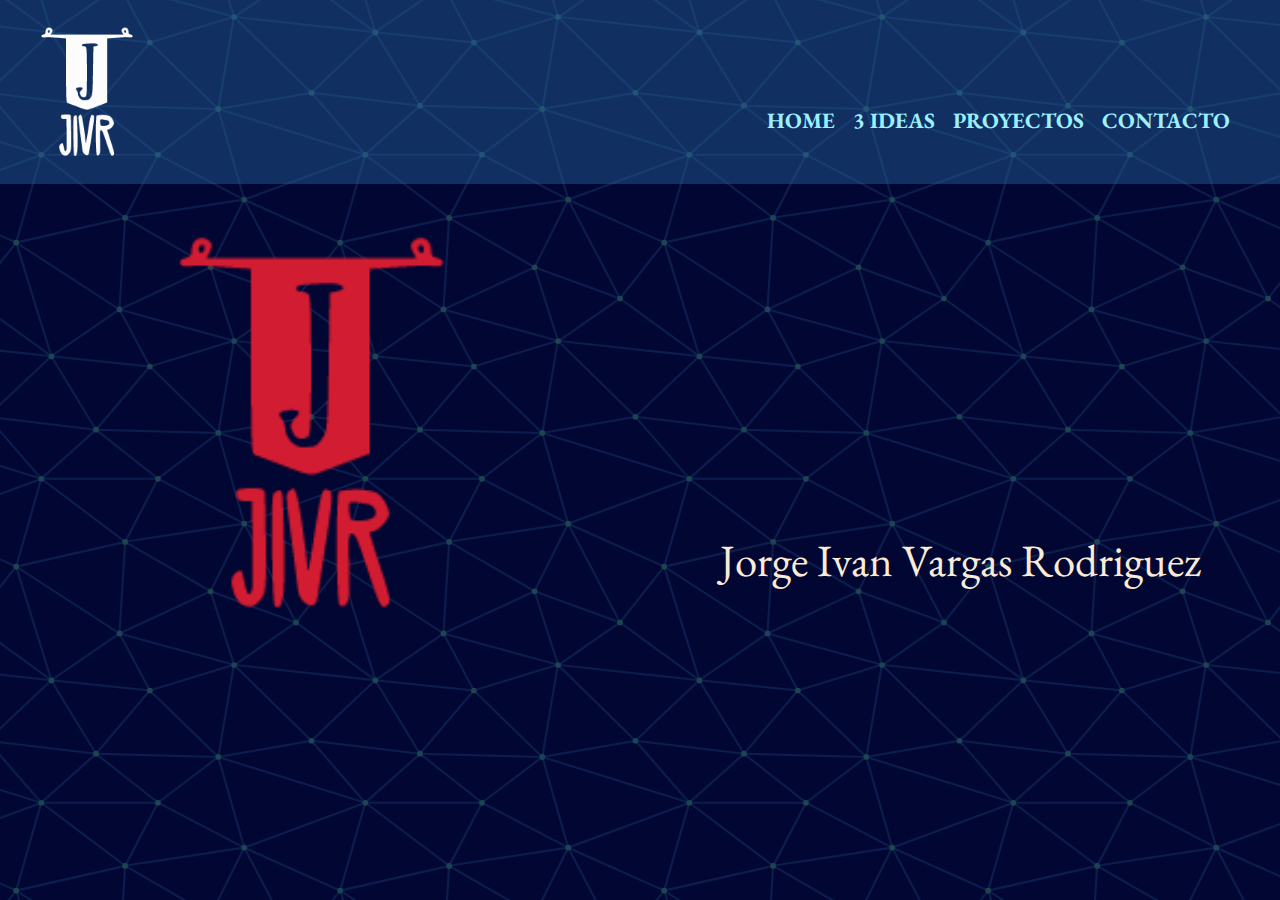
==== index.html @ 67fb7fcd "first commit creando la pagina personal JIVR" ====
<!DOCTYPE html>

<html lang="es">

    <head>
        <!-- para que todos los navegadores lean en UTF-8 -->
        <meta charset="UTF-8">
        <!-- para que se adapte a dispositivos moviles -->
        <meta name="viewport" content="width=device-width, initial-scale=1.0">
        <meta http-equiv="X-UA-Compatible" content="IE=edge">
        
        <title>JIVR</title>
        <!-- conecta el archivo de estilos de css llamado style, con este -->
        <link rel="stylesheet" href="reset.css">
        <link rel="stylesheet" href="style.css">
        <script src="scritp.js"></script>
        
        <!-- trae un formato de tipo de texto de google fonts -->
        <link rel="preconnect" href="https://fonts.googleapis.com">
        <link rel="preconnect" href="https://fonts.gstatic.com" crossorigin>
        <link href="https://fonts.googleapis.com/css2?family=EB+Garamond:wght@500&display=swap" rel="stylesheet">
    </head>

<body>
    <header>
        <div class="caja">
            <img class="logo" src="img/logoblanco.png" alt="xx">
            
            <nav>
                <ul>
                    <li><a href="index.html"> Home</li></a>
                    <li><a href="3ideas.html">3 Ideas</li></a>
                    <li><a href="proyectos.html"> Proyectos</li></a>
                    <li><a href="contacto.html"> Contacto</li></a>
                </ul>
            </nav>
        </div>


    </header>

    <main>
        <div class="containerlogos">
            <img class="logobig" src="img/logorojo.png" alt="xx">
        </div>
        <div class="text">
            <h1>Jorge Ivan Vargas Rodriguez</h1>
        </div>


    </main>



</body>

</html>
---- style.css ----
/* encabezado */

body{
    font-family: 'EB Garamond', serif;
    background-color: #010633;
    background-image: url("data:image/svg+xml,%3Csvg xmlns='http://www.w3.org/2000/svg' width='324' height='324' viewBox='0 0 800 800'%3E%3Cg fill='none' stroke='%230B1D4C' stroke-width='5.3'%3E%3Cpath d='M769 229L1037 260.9M927 880L731 737 520 660 309 538 40 599 295 764 126.5 879.5 40 599-197 493 102 382-31 229 126.5 79.5-69-63'/%3E%3Cpath d='M-31 229L237 261 390 382 603 493 308.5 537.5 101.5 381.5M370 905L295 764'/%3E%3Cpath d='M520 660L578 842 731 737 840 599 603 493 520 660 295 764 309 538 390 382 539 269 769 229 577.5 41.5 370 105 295 -36 126.5 79.5 237 261 102 382 40 599 -69 737 127 880'/%3E%3Cpath d='M520-140L578.5 42.5 731-63M603 493L539 269 237 261 370 105M902 382L539 269M390 382L102 382'/%3E%3Cpath d='M-222 42L126.5 79.5 370 105 539 269 577.5 41.5 927 80 769 229 902 382 603 493 731 737M295-36L577.5 41.5M578 842L295 764M40-201L127 80M102 382L-261 269'/%3E%3C/g%3E%3Cg fill='%231B454F'%3E%3Ccircle cx='769' cy='229' r='7'/%3E%3Ccircle cx='539' cy='269' r='7'/%3E%3Ccircle cx='603' cy='493' r='7'/%3E%3Ccircle cx='731' cy='737' r='7'/%3E%3Ccircle cx='520' cy='660' r='7'/%3E%3Ccircle cx='309' cy='538' r='7'/%3E%3Ccircle cx='295' cy='764' r='7'/%3E%3Ccircle cx='40' cy='599' r='7'/%3E%3Ccircle cx='102' cy='382' r='7'/%3E%3Ccircle cx='127' cy='80' r='7'/%3E%3Ccircle cx='370' cy='105' r='7'/%3E%3Ccircle cx='578' cy='42' r='7'/%3E%3Ccircle cx='237' cy='261' r='7'/%3E%3Ccircle cx='390' cy='382' r='7'/%3E%3C/g%3E%3C/svg%3E");
    }
  
  header{
    background-color: #2a6da766;
    padding: 20px 0;
    height: 9em;
    /*color: rgba(red, green, blue, opacidad); color: rgba(red, green, blue, 3) */
  }
  
  .caja{
    width: 100%;
    /* 0 arriba y abajo, y para izq y der (lateral) se encuentra auto: que da la percepcion de estar centralizado*/
    margin: 0 auto;
  }
  
  .caja img{
    position: relative;
    height: 150px;
    left: 15px;
  }

  nav{
    position: absolute;
    top: 110px;
    right: 50px;
  }
  
  nav li{
    display: inline;
    /* margin: #arriba, #abajo, #Derecha, #izquierda*/
    margin: 0 0 0 15px;
  }
  
  nav a{
    text-transform: uppercase;
    color: rgb(155, 240, 255);
    font-weight: bold;
    font-size: 22px;
    text-decoration: none;
  }
  
  /* Captura del mause: cambia de color y subraya los enlaces de la barra de navegacion*/
  nav a:hover{
    color: #c78c19;
    text-decoration: underline;
  }


/* CSS para el home*/
.containerlogos{
    text-align: center;
    width: 50%;
    height:fit-content;
    animation:infinite;
    padding-top: 2rem;
}

.containerlogos img{
    height: 27em;
    animation: float 2s linear infinite;
}

@keyframes float {
    0%, 100%{
        transform: translateY(0rem);
    }
    50%{
        transform: translateY(-1.5rem);        
    }
}

.text{
    width: 50%;
    font-size: 280%;
    color: antiquewhite;
    position: absolute;
    right: 0px;
    top: 12em;
    text-align: center;

}


/* Css para 3ideas*/

.container-3ideas{
  width: 100%;
  height: 420px;
  display: flex;
  flex-direction: row;
  justify-content: space-evenly;
  align-items: center;
  flex-wrap: wrap;

}

.flexideas{
  padding: 5px;
  width: 250px;
  height: 325px;
  border: 3px solid green;
  background-color: rgba(255, 228, 196, 0.66);
  border-radius: 10px;
}

.flexideas:hover{
  transform: scale(1.3);
  background-color: rgba(255, 228, 196, 0.76);
  border-radius: 15px;
}





  /* Css para Contacto*/

.bodycontacto{
  color: rgb(155, 240, 255);
}

.formulariodecontacto{
    width: 700px;
    margin: 40px  0;
    margin-left: 10%; 
  }
  
  form label, form legend{
    display: block;
    font-size: 20px;
    /* margin: #arriba #derecha #abajo */
    margin: 0 0 10px
  }
  
  .input-padron{
    display: block;
    /* margin: #arriba #derecha #abajo */
    margin: 0 0 20px;
    padding: 10px 25px;
    width: 50%;
    background-color: rgba(0, 255, 255, 0.242);
  }
  
  .checkbox{
    margin: 20px 0;
  }
  
  .enviar{
    width: 40%;
    padding: 15px 0;
    font-size: 18px;
    font-weight: bold;
    color: white;
    background: rgba(0, 187, 255, 0.448);
    border: none;
    border-radius: 5px;
    transition: 1s all;
    cursor: pointer;
  }
  
  /* id/.class/#/:hover --> Captura del mause, y realizá lo que se le indica en el CSS*/
  .enviar:hover{
    background: rgba(42, 110, 205, 0.818);
    transform: scale(1.1);
  }
  
  /*MIOOOOO*/
  .imgfinal{
    position: absolute;
    top: 250px;
    right: 230px;
    width:  250px;
    height: 300px;
  }
  
  /*MIOOOOO*/
  .atentiontime{
    position: absolute;
    top: 750px;
    right: 230px;
    font-size: 30px;
    font-weight:lighter;
  }
  
  table{
    margin: 40px 40px;
    /*NEW for me*/
    position: absolute;
    top: 760px;
    right: 200px;
    color: white;
  }
  
  thead{
    background: #a19f9f81;
    color: rgb(0, 0, 0);
    font-weight: bold;
  }
  
  td, th{
    border: 1px solid rgb(205, 183, 183);
    padding: 8px;
  }
  
  .whatsapp{
    text-align: center;
    font-size: 20px;
    font-style: italic;
    position: absolute;
    width: 300px;
    top:  550px;
    right: 15%;
  
  }
  .whatsapp strong{
    font-weight: bolder;
  }
  
  #imgwhatsap{
    height: 100px;
    width: 100px;
    border-radius: 50px;
  
  }
  #imgwhatsap:hover{
    transform: scale(1.2);
    transition: 1s;
    background-color: rgba(118, 224, 64, 0.305);
  
  }
  
  
  
  
  
  /* CSS para el footer */
  
  .footercontact{
    text-align: center;
    background: rgba(0, 0, 0, 0.361);
    padding: 20px;

  }
  
  .footercontact img{
    height: 100px;
  }

  .lastpart{
    color: #ffffff;
    font-size: 13px;
    margin: 20px; 
  }


  @media (min-widh:600px){
    header{
      flex-direction: row;
      padding: 0px 30px;
      justify-content: space-between;
    }
  }
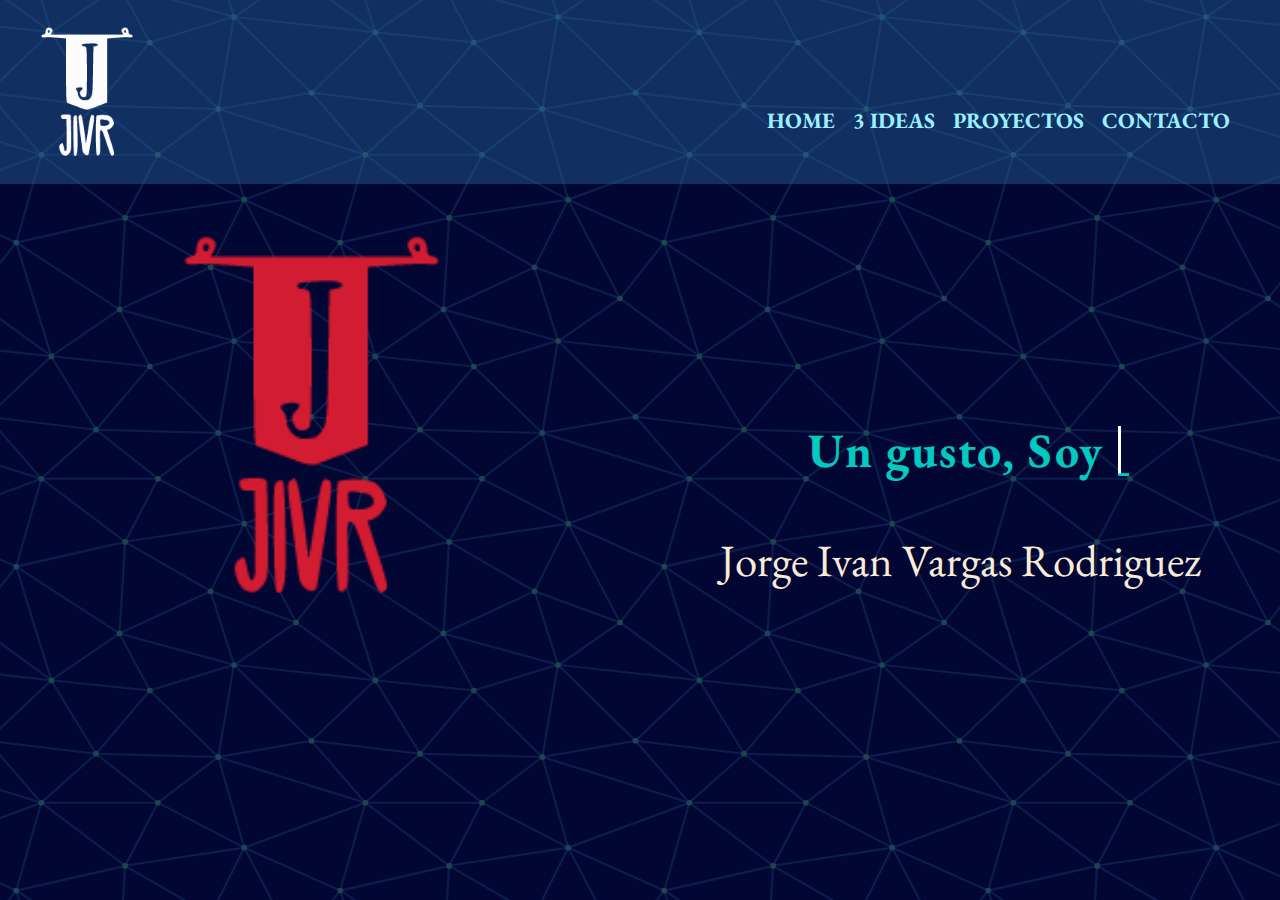
==== commit 35bb5b83: "agregando anicación de texto, un gusto soy..." ====
--- a/index.html
+++ b/index.html
@@ -46,7 +46,10 @@
         <div class="text">
             <h1>Jorge Ivan Vargas Rodriguez</h1>
         </div>
-
+        <div class="containertext">
+            <p>Un gusto, Soy <span class="typedText"></span><span class="cursor">_</span></p>
+        </div>
+        <script src="index.js"></script>
 
     </main>
 
--- a/style.css
+++ b/style.css
@@ -50,6 +50,8 @@
     color: #c78c19;
     text-decoration: underline;
   }
+
+
 
 
 /* CSS para el home*/
@@ -62,7 +64,7 @@
 }
 
 .containerlogos img{
-    height: 27em;
+    height: 26em;
     animation: float 2s linear infinite;
 }
 
@@ -85,6 +87,54 @@
     text-align: center;
 
 }
+
+.containertext{
+  position: absolute;
+  left: 800px;
+  top: 0em  ;
+  height: 100vh;
+  display: flex;
+  justify-content: center;
+  align-items: center;
+}
+
+.containertext p{
+  font-size: 3rem;
+  padding: 0.5rem;
+  font-weight: bold;
+  letter-spacing: 0.1rem;
+  text-align: center;
+  overflow: hidden;
+  color: #02cac0;
+}
+
+.containertext p span.typedText{
+  font-weight: normal;
+  color: orangered;
+}
+
+.containertext p span.cursor{
+  display: inline-block;
+  background-color: #ffffff;
+  margin-left: 0.1rem;
+  width: 3px;
+  animation: blink 1s infinite;
+}
+
+.containertext p span.cursor.typing{
+  animation: none;
+}
+
+@keyframes blink{
+  0% {
+    background-color: #ccc;
+  }
+  49% {
+    background-color: #ccc;
+  }
+}
+
+
 
 
 /* Css para 3ideas*/
@@ -97,24 +147,54 @@
   justify-content: space-evenly;
   align-items: center;
   flex-wrap: wrap;
-
 }
 
 .flexideas{
   padding: 5px;
   width: 250px;
   height: 325px;
-  border: 3px solid green;
-  background-color: rgba(255, 228, 196, 0.66);
+  border: 3px solid rgb(170, 206, 205);
+  background-color: rgba(30, 2, 81, 0.857);
   border-radius: 10px;
+  text-align: center;
+  color: rgb(255, 255, 255);
 }
 
 .flexideas:hover{
   transform: scale(1.3);
-  background-color: rgba(255, 228, 196, 0.76);
+  background-color: rgba(0, 0, 0, 0.76);
+  border: 3px solid rgb(255, 255, 255);
   border-radius: 15px;
-}
-
+  transition: 1s;
+  color: white;
+  
+}
+
+.flexideas h2{
+  font-size: 30px;
+  font-weight: bold;
+  margin-bottom: 5px;
+}
+
+.productos li:hover h2{
+  font-size: 33px;
+}
+
+.flexideas img{
+  opacity: 0.7;
+  height: 200px;
+  width: 250px;
+}
+
+.producto-descripcion{
+  font-size: 18px;
+}
+
+.producto-precio{
+  font-size: 20px;
+  font-weight: bold;
+  margin-top: 10px;
+}
 
 
 
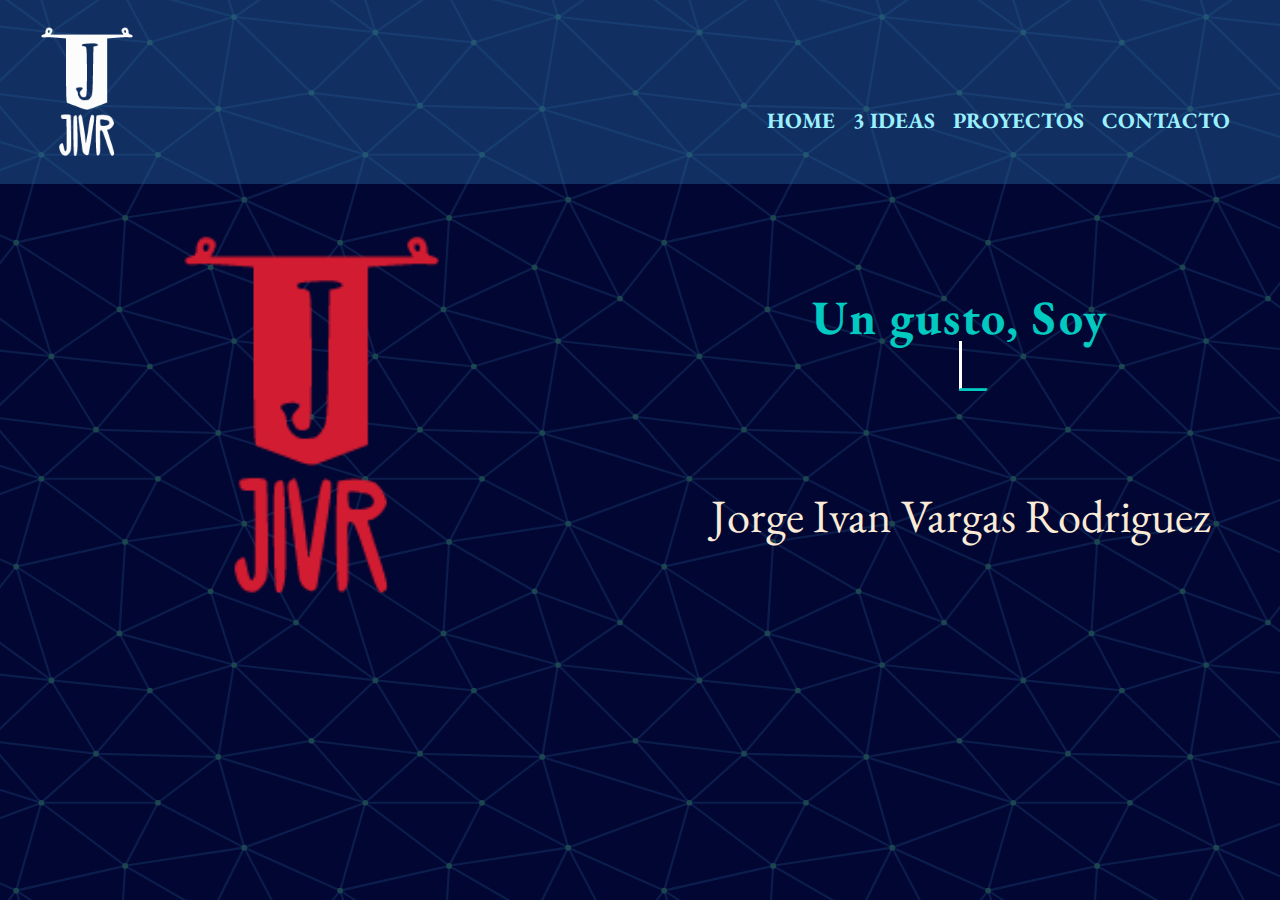
==== commit 97007e23: "Arreglando el home, bug corregido en la barra de nav y un mejor estilo" ====
--- a/index.html
+++ b/index.html
@@ -13,7 +13,7 @@
         <!-- conecta el archivo de estilos de css llamado style, con este -->
         <link rel="stylesheet" href="reset.css">
         <link rel="stylesheet" href="style.css">
-        <script src="scritp.js"></script>
+
         
         <!-- trae un formato de tipo de texto de google fonts -->
         <link rel="preconnect" href="https://fonts.googleapis.com">
@@ -40,16 +40,27 @@
     </header>
 
     <main>
-        <div class="containerlogos">
-            <img class="logobig" src="img/logorojo.png" alt="xx">
+        <div class="containerall">
+
+            <div class="containerlogos">
+                <img class="logobig" src="img/logorojo.png" alt="xx">
+            </div>
+
+            <div class="containertext">
+                <div class="animationtext">
+                    <p>Un gusto, Soy <br><span class="typedText"></span><span class="cursor">_</span></p>
+                </div>
+                <script src="index.js"></script>
+    
+                <div class="nombre">
+                    <h1>Jorge Ivan Vargas Rodriguez</h1>
+                </div>
+            </div>
+
         </div>
-        <div class="text">
-            <h1>Jorge Ivan Vargas Rodriguez</h1>
-        </div>
-        <div class="containertext">
-            <p>Un gusto, Soy <span class="typedText"></span><span class="cursor">_</span></p>
-        </div>
-        <script src="index.js"></script>
+
+
+
 
     </main>
 
--- a/style.css
+++ b/style.css
@@ -55,16 +55,34 @@
 
 
 /* CSS para el home*/
+
+.containerall{
+  width: 100%;
+  height: 420px;
+  display: flex;
+  flex-direction:row;
+  justify-content:space-around;
+  flex-wrap: wrap;
+}
+
+.containerlogos, .containertext{
+  padding: 5px;
+  width: 45%;
+  height: 28em;
+  text-align: center;
+}
+
 .containerlogos{
     text-align: center;
-    width: 50%;
     height:fit-content;
     animation:infinite;
     padding-top: 2rem;
+
 }
 
 .containerlogos img{
     height: 26em;
+    max-width: 100%;
     animation: float 2s linear infinite;
 }
 
@@ -77,28 +95,31 @@
     }
 }
 
-.text{
-    width: 50%;
-    font-size: 280%;
-    color: antiquewhite;
-    position: absolute;
-    right: 0px;
-    top: 12em;
-    text-align: center;
-
-}
-
-.containertext{
-  position: absolute;
-  left: 800px;
-  top: 0em  ;
-  height: 100vh;
-  display: flex;
+
+
+.containertext {
   justify-content: center;
+  align-items: start;
+  text-align: center;
+
+}
+
+.nombre h1{
+  font-size: 290%;
+  color: antiquewhite;
+  text-align: center;
+  padding-top: 12rem;
+}
+
+.animationtext {
+  position: relative;
+  top: 6rem;
+  text-align: center;
   align-items: center;
-}
-
-.containertext p{
+
+}
+
+.animationtext p{
   font-size: 3rem;
   padding: 0.5rem;
   font-weight: bold;
@@ -108,12 +129,12 @@
   color: #02cac0;
 }
 
-.containertext p span.typedText{
+.animationtext p span.typedText{
   font-weight: normal;
   color: orangered;
 }
 
-.containertext p span.cursor{
+.animationtext p span.cursor{
   display: inline-block;
   background-color: #ffffff;
   margin-left: 0.1rem;
@@ -121,7 +142,7 @@
   animation: blink 1s infinite;
 }
 
-.containertext p span.cursor.typing{
+.animationtext p span.cursor.typing{
   animation: none;
 }
 
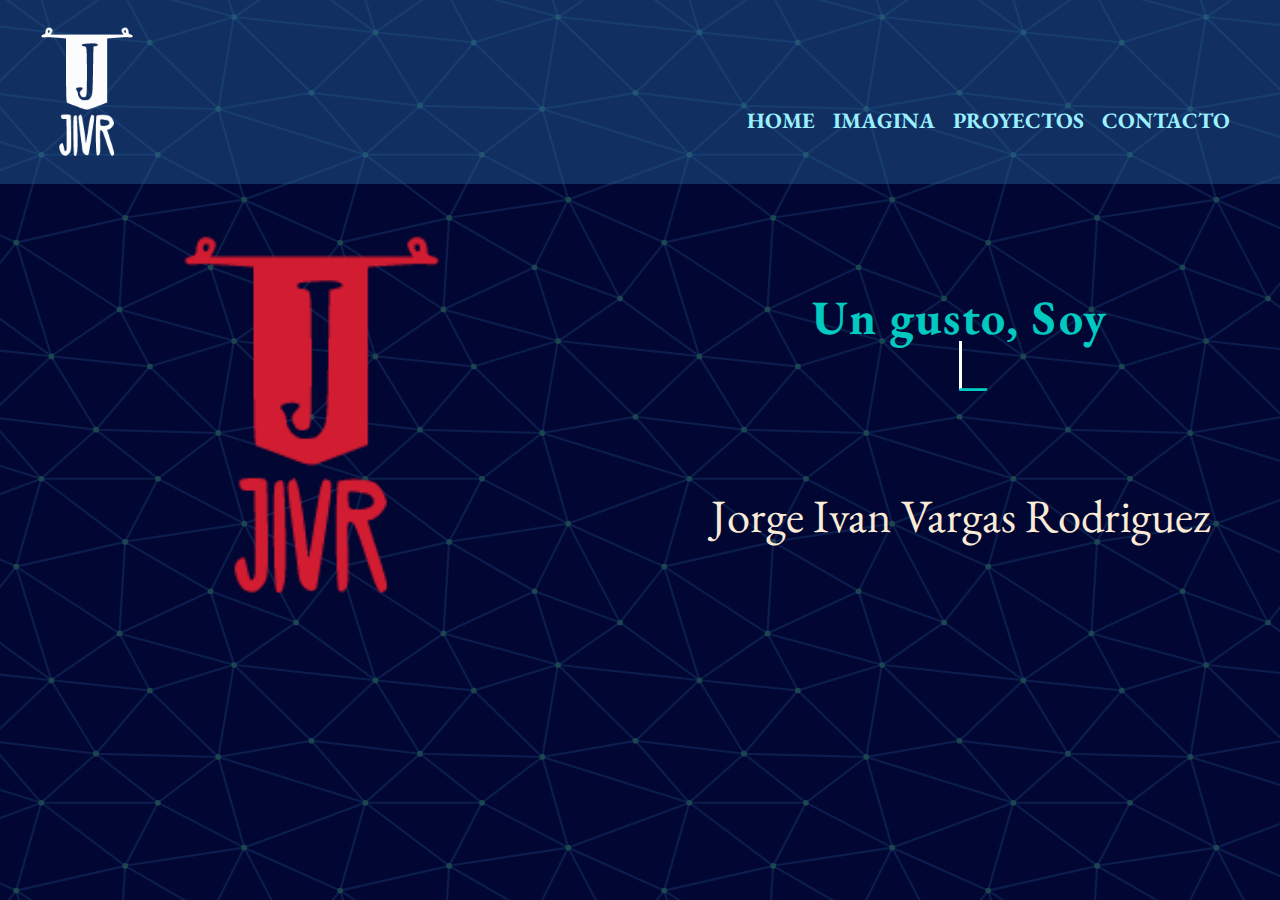
==== commit a4150b72: "Actualizando todo con mayor contenido" ====
--- a/index.html
+++ b/index.html
@@ -29,7 +29,7 @@
             <nav>
                 <ul>
                     <li><a href="index.html"> Home</li></a>
-                    <li><a href="3ideas.html">3 Ideas</li></a>
+                    <li><a href="3ideas.html">Imagina</li></a>
                     <li><a href="proyectos.html"> Proyectos</li></a>
                     <li><a href="contacto.html"> Contacto</li></a>
                 </ul>
@@ -60,8 +60,6 @@
         </div>
 
 
-
-
     </main>
 
 
--- a/style.css
+++ b/style.css
@@ -1,98 +1,106 @@
 /* encabezado */
 
-body{
-    font-family: 'EB Garamond', serif;
-    background-color: #010633;
-    background-image: url("data:image/svg+xml,%3Csvg xmlns='http://www.w3.org/2000/svg' width='324' height='324' viewBox='0 0 800 800'%3E%3Cg fill='none' stroke='%230B1D4C' stroke-width='5.3'%3E%3Cpath d='M769 229L1037 260.9M927 880L731 737 520 660 309 538 40 599 295 764 126.5 879.5 40 599-197 493 102 382-31 229 126.5 79.5-69-63'/%3E%3Cpath d='M-31 229L237 261 390 382 603 493 308.5 537.5 101.5 381.5M370 905L295 764'/%3E%3Cpath d='M520 660L578 842 731 737 840 599 603 493 520 660 295 764 309 538 390 382 539 269 769 229 577.5 41.5 370 105 295 -36 126.5 79.5 237 261 102 382 40 599 -69 737 127 880'/%3E%3Cpath d='M520-140L578.5 42.5 731-63M603 493L539 269 237 261 370 105M902 382L539 269M390 382L102 382'/%3E%3Cpath d='M-222 42L126.5 79.5 370 105 539 269 577.5 41.5 927 80 769 229 902 382 603 493 731 737M295-36L577.5 41.5M578 842L295 764M40-201L127 80M102 382L-261 269'/%3E%3C/g%3E%3Cg fill='%231B454F'%3E%3Ccircle cx='769' cy='229' r='7'/%3E%3Ccircle cx='539' cy='269' r='7'/%3E%3Ccircle cx='603' cy='493' r='7'/%3E%3Ccircle cx='731' cy='737' r='7'/%3E%3Ccircle cx='520' cy='660' r='7'/%3E%3Ccircle cx='309' cy='538' r='7'/%3E%3Ccircle cx='295' cy='764' r='7'/%3E%3Ccircle cx='40' cy='599' r='7'/%3E%3Ccircle cx='102' cy='382' r='7'/%3E%3Ccircle cx='127' cy='80' r='7'/%3E%3Ccircle cx='370' cy='105' r='7'/%3E%3Ccircle cx='578' cy='42' r='7'/%3E%3Ccircle cx='237' cy='261' r='7'/%3E%3Ccircle cx='390' cy='382' r='7'/%3E%3C/g%3E%3C/svg%3E");
-    }
-  
-  header{
-    background-color: #2a6da766;
-    padding: 20px 0;
-    height: 9em;
-    /*color: rgba(red, green, blue, opacidad); color: rgba(red, green, blue, 3) */
-  }
-  
-  .caja{
-    width: 100%;
-    /* 0 arriba y abajo, y para izq y der (lateral) se encuentra auto: que da la percepcion de estar centralizado*/
-    margin: 0 auto;
-  }
-  
-  .caja img{
-    position: relative;
-    height: 150px;
-    left: 15px;
-  }
-
-  nav{
-    position: absolute;
-    top: 110px;
-    right: 50px;
-  }
-  
-  nav li{
-    display: inline;
-    /* margin: #arriba, #abajo, #Derecha, #izquierda*/
-    margin: 0 0 0 15px;
-  }
-  
-  nav a{
-    text-transform: uppercase;
-    color: rgb(155, 240, 255);
-    font-weight: bold;
-    font-size: 22px;
-    text-decoration: none;
-  }
-  
-  /* Captura del mause: cambia de color y subraya los enlaces de la barra de navegacion*/
-  nav a:hover{
-    color: #c78c19;
-    text-decoration: underline;
-  }
+body {
+  font-family: 'EB Garamond', serif;
+  background-color: #010633;
+  background-image: url("data:image/svg+xml,%3Csvg xmlns='http://www.w3.org/2000/svg' width='324' height='324' viewBox='0 0 800 800'%3E%3Cg fill='none' stroke='%230B1D4C' stroke-width='5.3'%3E%3Cpath d='M769 229L1037 260.9M927 880L731 737 520 660 309 538 40 599 295 764 126.5 879.5 40 599-197 493 102 382-31 229 126.5 79.5-69-63'/%3E%3Cpath d='M-31 229L237 261 390 382 603 493 308.5 537.5 101.5 381.5M370 905L295 764'/%3E%3Cpath d='M520 660L578 842 731 737 840 599 603 493 520 660 295 764 309 538 390 382 539 269 769 229 577.5 41.5 370 105 295 -36 126.5 79.5 237 261 102 382 40 599 -69 737 127 880'/%3E%3Cpath d='M520-140L578.5 42.5 731-63M603 493L539 269 237 261 370 105M902 382L539 269M390 382L102 382'/%3E%3Cpath d='M-222 42L126.5 79.5 370 105 539 269 577.5 41.5 927 80 769 229 902 382 603 493 731 737M295-36L577.5 41.5M578 842L295 764M40-201L127 80M102 382L-261 269'/%3E%3C/g%3E%3Cg fill='%231B454F'%3E%3Ccircle cx='769' cy='229' r='7'/%3E%3Ccircle cx='539' cy='269' r='7'/%3E%3Ccircle cx='603' cy='493' r='7'/%3E%3Ccircle cx='731' cy='737' r='7'/%3E%3Ccircle cx='520' cy='660' r='7'/%3E%3Ccircle cx='309' cy='538' r='7'/%3E%3Ccircle cx='295' cy='764' r='7'/%3E%3Ccircle cx='40' cy='599' r='7'/%3E%3Ccircle cx='102' cy='382' r='7'/%3E%3Ccircle cx='127' cy='80' r='7'/%3E%3Ccircle cx='370' cy='105' r='7'/%3E%3Ccircle cx='578' cy='42' r='7'/%3E%3Ccircle cx='237' cy='261' r='7'/%3E%3Ccircle cx='390' cy='382' r='7'/%3E%3C/g%3E%3C/svg%3E");
+}
+
+header {
+  background-color: #2a6da766;
+  padding: 20px 0;
+  height: 9em;
+  /*color: rgba(red, green, blue, opacidad); color: rgba(red, green, blue, 3) */
+}
+
+.caja {
+  width: 100%;
+  /* 0 arriba y abajo, y para izq y der (lateral) se encuentra auto: que da la percepcion de estar centralizado*/
+  margin: 0 auto;
+}
+
+.caja img {
+  position: relative;
+  height: 150px;
+  left: 15px;
+}
+
+nav {
+  position: absolute;
+  top: 110px;
+  right: 50px;
+}
+
+nav li {
+  display: inline;
+  /* margin: #arriba, #abajo, #Derecha, #izquierda*/
+  margin: 0 0 0 15px;
+}
+
+nav a {
+  text-transform: uppercase;
+  color: rgb(155, 240, 255);
+  font-weight: bold;
+  font-size: 22px;
+  text-decoration: none;
+}
+
+/* Captura del mause: cambia de color y subraya los enlaces de la barra de navegacion*/
+nav a:hover {
+  color: #c78c19;
+  text-decoration: underline;
+}
 
 
 
 
 /* CSS para el home*/
 
-.containerall{
+.containerall {
   width: 100%;
   height: 420px;
   display: flex;
-  flex-direction:row;
-  justify-content:space-around;
+  flex-direction: row;
+  justify-content: space-around;
   flex-wrap: wrap;
 }
 
-.containerlogos, .containertext{
+
+
+
+
+.containerlogos,
+.containertext {
   padding: 5px;
   width: 45%;
   height: 28em;
   text-align: center;
 }
 
-.containerlogos{
-    text-align: center;
-    height:fit-content;
-    animation:infinite;
-    padding-top: 2rem;
-
-}
-
-.containerlogos img{
-    height: 26em;
-    max-width: 100%;
-    animation: float 2s linear infinite;
+.containerlogos {
+  text-align: center;
+  height: fit-content;
+  animation: infinite;
+  padding-top: 2rem;
+
+}
+
+.containerlogos img {
+  height: 26em;
+  max-width: 100%;
+  animation: float 2s linear infinite;
 }
 
 @keyframes float {
-    0%, 100%{
-        transform: translateY(0rem);
-    }
-    50%{
-        transform: translateY(-1.5rem);        
-    }
+
+  0%,
+  100% {
+    transform: translateY(0rem);
+  }
+
+  50% {
+    transform: translateY(-1.5rem);
+  }
 }
 
 
@@ -104,7 +112,7 @@
 
 }
 
-.nombre h1{
+.nombre h1 {
   font-size: 290%;
   color: antiquewhite;
   text-align: center;
@@ -119,7 +127,7 @@
 
 }
 
-.animationtext p{
+.animationtext p {
   font-size: 3rem;
   padding: 0.5rem;
   font-weight: bold;
@@ -129,12 +137,12 @@
   color: #02cac0;
 }
 
-.animationtext p span.typedText{
+.animationtext p span.typedText {
   font-weight: normal;
   color: orangered;
 }
 
-.animationtext p span.cursor{
+.animationtext p span.cursor {
   display: inline-block;
   background-color: #ffffff;
   margin-left: 0.1rem;
@@ -142,14 +150,15 @@
   animation: blink 1s infinite;
 }
 
-.animationtext p span.cursor.typing{
+.animationtext p span.cursor.typing {
   animation: none;
 }
 
-@keyframes blink{
+@keyframes blink {
   0% {
     background-color: #ccc;
   }
+
   49% {
     background-color: #ccc;
   }
@@ -158,9 +167,311 @@
 
 
 
+
+
+
+/* Css para Preoyectos */
+
+.container-proyecto {
+  margin: auto;
+  margin-top: 5%;
+  /*place-items: center;
+  /*Centrando un div. Yess*/
+
+  width: 80%;
+  height: 420px;
+  display: flex;
+  flex-direction: row;
+  justify-content: space-around;
+  flex-wrap: wrap;
+  border: 10px solid #3ffff5c4;
+  border-radius: 20px;
+  background-color: #3f3737bd;
+  position: relative;
+  /*Para posicionar el objeto que esta dentro.    border: 10px solid #8e8e0c;*/
+}
+
+
+
+.containerall {
+  width: 100%;
+  height: 420px;
+  display: flex;
+  flex-direction: row;
+  justify-content: space-around;
+  flex-wrap: wrap;
+}
+
+.leftpart,
+.rightpart {
+
+  width: 48%;
+  height: auto;
+  color: rgb(255, 255, 255);
+  position: relative;
+}
+
+/* Div que encierra el QR, pero no esta haciendo nada. esta por defecto con la imagen
+
+.qr{
+  height: 27%;
+  width:  27%;
+  background-color: #c78c19;
+  overflow: hidden;
+} 
+
+.qr{
+  height: auto;
+  width:  auto;
+  max-width: 120px;
+  max-height: 120px;
+  overflow: hidden;
+} 
+
+PARA RECORTAR UNA IMAGEN, se hace el area 0 0 es superior izquierda y se sigue con la siguiente coord. para formar un área de recorte
+clip-path: polygon(0 5%, 100% 5%, 100% 95%, 0 95%); 
+*/
+.qr img {
+  position: absolute;
+  top: 1%;
+
+  height: auto;
+  width: auto;
+  max-width: 120px;
+  max-height: 115px;
+  border-radius: 35px;
+  border: 2px solid #8d8d8dc4;
+}
+
+.qr img:hover{
+  scale: 1.75;
+  z-index: 1;
+}
+
+.titulop {
+  position: absolute;
+  left: 30%;
+  top: 0px;
+  display: flow-root;
+  height: 30%;
+  width: 70%;
+
+  color: #f86f6f;
+  font-size: 2.5rem;
+
+  text-shadow:
+    1px 1px 2px black,
+    0 0 1em blue,
+    0 0 0.2em blue;
+
+  background-color: #0000000c;
+  border-radius: 100px;
+}
+
+
+.titulop h1 {
+  position: relative;
+  top: 45%;
+  left: 50%;
+  transform: translateX(-50%) translateY(-50%);
+  text-align: center;
+}
+
+.imgproyecto {
+  position: absolute;
+  top: 28%;
+
+  display: flow-root;
+  height: 68%;
+  width: 100%;
+  border-radius: 10px;
+  border: 4px solid rgb(105, 105, 105);
+}
+
+/*
+.imgproyecto:hover {
+  position: absolute;
+  width: 100%;
+  height: 100%;
+  top: 0;
+  transform: scale(1.02);
+  background: hsla(273,91%,27%, 0.7);
+  transition: transform .5s;
+  display: flex;
+  justify-content: center;
+  align-items: center;
+  flex-direction: column;
+}*/
+
+
+/*
+.titulop h1{
+  text-align: center;
+  padding: 1em, 0;
+} */
+
+/*
+.flexideas {
+    padding: 5px;
+    width: 250px;
+    height: 325px;
+    border: 3px solid rgb(170, 206, 205);
+    background-color: rgba(30, 2, 81, 0.857);
+    border-radius: 10px;
+    text-align: center;
+    color: rgb(255, 255, 255);
+}
+*/
+
+
+
+.lineast {
+  position: absolute;
+  top: 2%;
+
+  width: 100%;
+
+
+  background-color: rgba(0, 0, 0, 0.345);
+  border-radius: 7px;
+
+  text-align: center;
+  text-transform: uppercase;
+  color: #ffc08055;
+  font-family: Impact, Haettenschweiler, 'Arial Narrow Bold', sans-serif;
+}
+
+.boton {
+  position: relative;
+  height: 20%;
+  max-width:  100%;
+
+  top: 10%;
+}
+
+
+.boton button {
+  position: absolute;
+  left: 50%;
+  transform: translateX(-50%);
+
+  height: 60%;
+  width: 30%;
+  font-size: 1.5em;
+  font-family: 'Franklin Gothic Medium', 'Arial Narrow', Arial, sans-serif;
+  border-radius: 10px;
+  background-color: #5ae02e23;
+
+  color: #7df0fa;
+  text-shadow:
+    1px 1px 2px rgb(0, 0, 0),
+    0 0 1em blue,
+    0 0 0.2em blue;
+  background-color: #40ff0041;
+  animation: parpadeo 2s infinite;
+}
+
+@keyframes parpadeo {
+  0% {
+    border-color: transparent;
+  }
+
+  50% {
+    border-color: rgba(98, 255, 0, 0.63);
+    /* Cambia el color del borde a tu elección */
+  }
+
+  100% {
+    border-color: rgba(0, 229, 255, 0.678);
+
+  }
+}
+
+.boton button:hover {
+  scale: 1.03;
+  transition-duration: 1s;
+  cursor: pointer;
+}
+
+.descripcionp {
+  position: absolute;
+  top: 25%;
+
+  font-size: 1.5em;
+  font-family: Cambria, Cochin, Georgia, Times, 'Times New Roman', serif;
+  color: #acfffb;
+  height: 50%;
+
+}
+
+.texttoolbox {
+  position: absolute;
+  top: 60%;
+
+  font-size: 2em;
+  text-shadow:
+    1px 1px 2px black,
+    0 0 1em blue,
+    0 0 0.2em blue;
+}
+
+.herramientas {
+  position: absolute;
+  top: 73%;
+
+  height: 25%;
+  width: 100%;
+  margin: auto;
+  overflow: hidden;
+
+}
+
+.herramientas .slide-track {
+  display: flex;
+  animation: scroll 200s linear infinite;
+  -webkit-animation: scroll 100s linear infinite;
+  width: calc(200px * 6);
+  /*  # Depende del numero de img*/
+}
+
+.herramientas .slide {
+  width: 100%;
+  height: 25%;
+
+}
+
+.herramientas .slide img {
+  width: auto;
+  height: auto;
+  max-width: 200px;
+  max-height: 100px;
+}
+
+.herramientas .slideh img {
+  width: auto;
+  height: auto;
+
+  max-height: 100px;
+
+}
+
+@keyframes scroll {
+  0% {
+    -webkit-transform: translateX(0);
+    transform: translateX(0);
+  }
+
+  100% {
+    -webkit-transform: translateX(0);
+    transform: translateX(calc(-200px * 7));
+  }
+}
+
+
+
 /* Css para 3ideas*/
 
-.container-3ideas{
+.container-3ideas {
   width: 100%;
   height: 420px;
   display: flex;
@@ -170,7 +481,7 @@
   flex-wrap: wrap;
 }
 
-.flexideas{
+.flexideas {
   padding: 5px;
   width: 250px;
   height: 325px;
@@ -181,189 +492,196 @@
   color: rgb(255, 255, 255);
 }
 
-.flexideas:hover{
+.flexideas:hover {
   transform: scale(1.3);
   background-color: rgba(0, 0, 0, 0.76);
   border: 3px solid rgb(255, 255, 255);
   border-radius: 15px;
   transition: 1s;
   color: white;
-  
-}
-
-.flexideas h2{
+}
+
+.flexideas h2 {
   font-size: 30px;
   font-weight: bold;
   margin-bottom: 5px;
 }
 
-.productos li:hover h2{
+.productos li:hover h2 {
   font-size: 33px;
 }
 
-.flexideas img{
+.flexideas img {
   opacity: 0.7;
   height: 200px;
   width: 250px;
 }
 
-.producto-descripcion{
+.producto-descripcion {
   font-size: 18px;
 }
 
-.producto-precio{
+.masinfo {
   font-size: 20px;
   font-weight: bold;
   margin-top: 10px;
 }
 
-
-
-
-  /* Css para Contacto*/
-
-.bodycontacto{
+.masinfo:hover{
+  cursor: pointer;
+}
+
+
+
+/* Css para Contacto*/
+
+.bodycontacto {
   color: rgb(155, 240, 255);
 }
 
-.formulariodecontacto{
-    width: 700px;
-    margin: 40px  0;
-    margin-left: 10%; 
-  }
-  
-  form label, form legend{
-    display: block;
-    font-size: 20px;
-    /* margin: #arriba #derecha #abajo */
-    margin: 0 0 10px
-  }
-  
-  .input-padron{
-    display: block;
-    /* margin: #arriba #derecha #abajo */
-    margin: 0 0 20px;
-    padding: 10px 25px;
-    width: 50%;
-    background-color: rgba(0, 255, 255, 0.242);
-  }
-  
-  .checkbox{
-    margin: 20px 0;
-  }
-  
-  .enviar{
-    width: 40%;
-    padding: 15px 0;
-    font-size: 18px;
-    font-weight: bold;
-    color: white;
-    background: rgba(0, 187, 255, 0.448);
-    border: none;
-    border-radius: 5px;
-    transition: 1s all;
-    cursor: pointer;
-  }
-  
-  /* id/.class/#/:hover --> Captura del mause, y realizá lo que se le indica en el CSS*/
-  .enviar:hover{
-    background: rgba(42, 110, 205, 0.818);
-    transform: scale(1.1);
-  }
-  
-  /*MIOOOOO*/
-  .imgfinal{
-    position: absolute;
-    top: 250px;
-    right: 230px;
-    width:  250px;
-    height: 300px;
-  }
-  
-  /*MIOOOOO*/
-  .atentiontime{
-    position: absolute;
-    top: 750px;
-    right: 230px;
-    font-size: 30px;
-    font-weight:lighter;
-  }
-  
-  table{
-    margin: 40px 40px;
-    /*NEW for me*/
-    position: absolute;
-    top: 760px;
-    right: 200px;
-    color: white;
-  }
-  
-  thead{
-    background: #a19f9f81;
-    color: rgb(0, 0, 0);
-    font-weight: bold;
-  }
-  
-  td, th{
-    border: 1px solid rgb(205, 183, 183);
-    padding: 8px;
-  }
-  
-  .whatsapp{
-    text-align: center;
-    font-size: 20px;
-    font-style: italic;
-    position: absolute;
-    width: 300px;
-    top:  550px;
-    right: 15%;
-  
-  }
-  .whatsapp strong{
-    font-weight: bolder;
-  }
-  
-  #imgwhatsap{
-    height: 100px;
-    width: 100px;
-    border-radius: 50px;
-  
-  }
-  #imgwhatsap:hover{
-    transform: scale(1.2);
-    transition: 1s;
-    background-color: rgba(118, 224, 64, 0.305);
-  
-  }
-  
-  
-  
-  
-  
-  /* CSS para el footer */
-  
-  .footercontact{
-    text-align: center;
-    background: rgba(0, 0, 0, 0.361);
-    padding: 20px;
-
-  }
-  
-  .footercontact img{
-    height: 100px;
-  }
-
-  .lastpart{
-    color: #ffffff;
-    font-size: 13px;
-    margin: 20px; 
-  }
-
-
-  @media (min-widh:600px){
-    header{
-      flex-direction: row;
-      padding: 0px 30px;
-      justify-content: space-between;
-    }
-  }+.formulariodecontacto {
+  width: 700px;
+  margin: 40px 0;
+  margin-left: 10%;
+}
+
+form label,
+form legend {
+  display: block;
+  font-size: 20px;
+  /* margin: #arriba #derecha #abajo */
+  margin: 0 0 10px
+}
+
+.input-padron {
+  display: block;
+  /* margin: #arriba #derecha #abajo */
+  margin: 0 0 20px;
+  padding: 10px 25px;
+  width: 50%;
+  background-color: rgba(0, 255, 255, 0.242);
+  color: white;
+}
+
+.checkbox {
+  margin: 20px 0;
+}
+
+.enviar {
+  width: 40%;
+  padding: 15px 0;
+  font-size: 18px;
+  font-weight: bold;
+  color: white;
+  background: rgba(0, 187, 255, 0.448);
+  border: none;
+  border-radius: 5px;
+  transition: 1s all;
+  cursor: pointer;
+}
+
+/* id/.class/#/:hover --> Captura del mause, y realizá lo que se le indica en el CSS*/
+.enviar:hover {
+  background: rgba(42, 110, 205, 0.818);
+  transform: scale(1.1);
+}
+
+/*MIOOOOO*/
+.imgfinal {
+  position: absolute;
+  top: 250px;
+  right: 230px;
+  width: 250px;
+  height: 300px;
+}
+
+/*MIOOOOO*/
+.atentiontime {
+  position: absolute;
+  top: 750px;
+  right: 230px;
+  font-size: 30px;
+  font-weight: lighter;
+}
+
+table {
+  margin: 40px 40px;
+  /*NEW for me*/
+  position: absolute;
+  top: 760px;
+  right: 200px;
+  color: white;
+}
+
+thead {
+  background: #a19f9f81;
+  color: rgb(0, 0, 0);
+  font-weight: bold;
+}
+
+td,
+th {
+  border: 1px solid rgb(205, 183, 183);
+  padding: 8px;
+}
+
+.whatsapp {
+  text-align: center;
+  font-size: 20px;
+  font-style: italic;
+  position: absolute;
+  width: 300px;
+  top: 550px;
+  right: 15%;
+
+}
+
+.whatsapp strong {
+  font-weight: bolder;
+}
+
+#imgwhatsap {
+  height: 100px;
+  width: 100px;
+  border-radius: 50px;
+
+}
+
+#imgwhatsap:hover {
+  transform: scale(1.2);
+  transition: 1s;
+  background-color: rgba(112, 224, 64, 0.071);
+
+}
+
+
+
+
+
+/* CSS para el footer */
+
+.footercontact {
+  text-align: center;
+  background: rgba(0, 0, 0, 0.361);
+  padding: 20px;
+
+}
+
+.footercontact img {
+  height: 100px;
+}
+
+.lastpart {
+  color: #ffffff;
+  font-size: 13px;
+  margin: 20px;
+}
+
+
+@media (min-widh:600px) {
+  header {
+    flex-direction: row;
+    padding: 0px 30px;
+    justify-content: space-between;
+  }
+}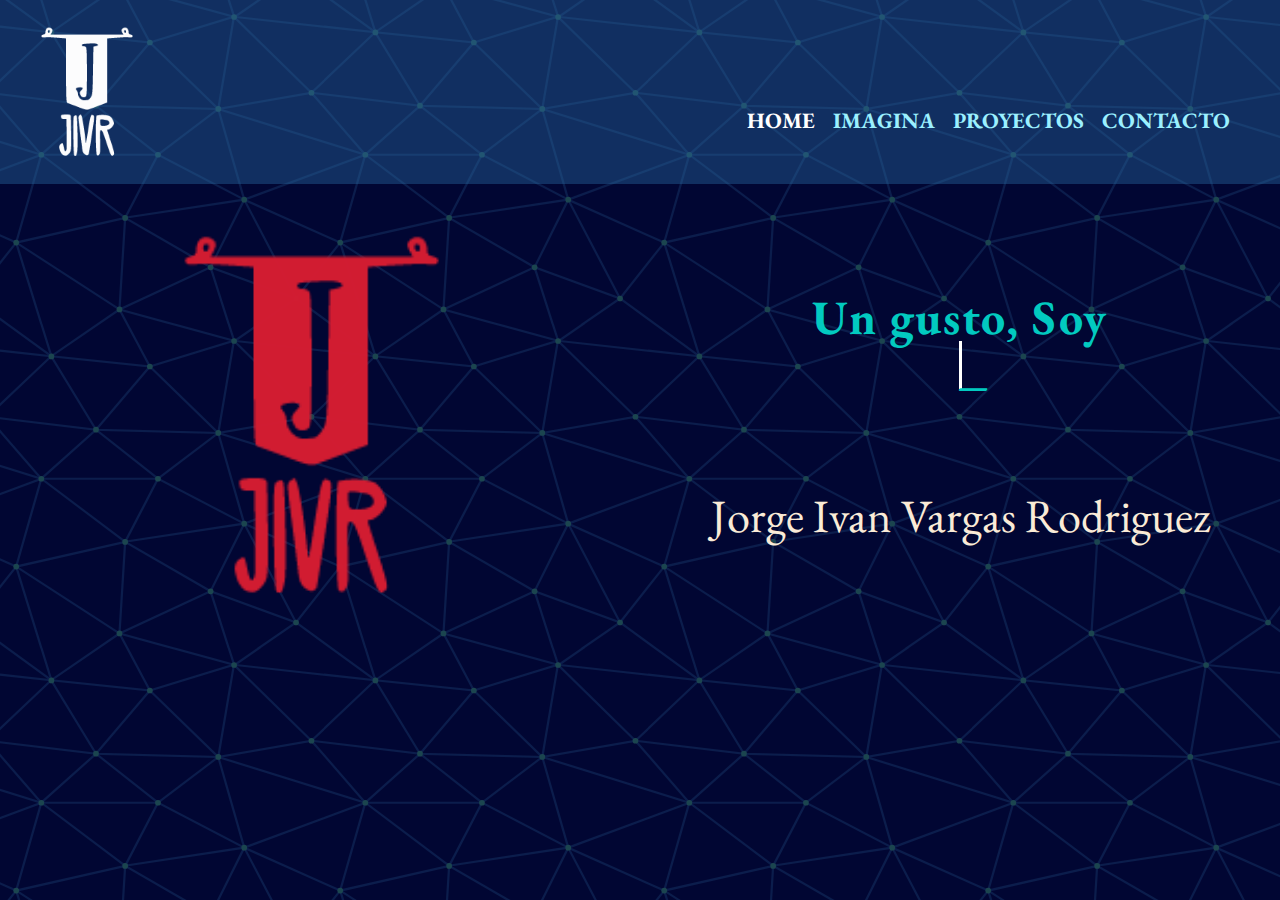
==== commit c7f9213c: "Agregando mejoras a todas las secciones" ====
--- a/index.html
+++ b/index.html
@@ -8,6 +8,8 @@
         <!-- para que se adapte a dispositivos moviles -->
         <meta name="viewport" content="width=device-width, initial-scale=1.0">
         <meta http-equiv="X-UA-Compatible" content="IE=edge">
+
+        <link rel="icon" type="image/png" href="img/logo1.png">
         
         <title>JIVR</title>
         <!-- conecta el archivo de estilos de css llamado style, con este -->
@@ -25,10 +27,15 @@
     <header>
         <div class="caja">
             <img class="logo" src="img/logoblanco.png" alt="xx">
-            
+            <!-- <input type="checkbox" id="menu">
+            <label for="menu">
+                <img src="img/menu.png" class="menu-icono">
+            </label>
+        <nav class="navbar"> -->
+
             <nav>
                 <ul>
-                    <li><a href="index.html"> Home</li></a>
+                    <li><a href="index.html" style="color:#ffffff;"> Home</li></a>
                     <li><a href="3ideas.html">Imagina</li></a>
                     <li><a href="proyectos.html"> Proyectos</li></a>
                     <li><a href="contacto.html"> Contacto</li></a>
--- a/style.css
+++ b/style.css
@@ -6,20 +6,21 @@
   background-image: url("data:image/svg+xml,%3Csvg xmlns='http://www.w3.org/2000/svg' width='324' height='324' viewBox='0 0 800 800'%3E%3Cg fill='none' stroke='%230B1D4C' stroke-width='5.3'%3E%3Cpath d='M769 229L1037 260.9M927 880L731 737 520 660 309 538 40 599 295 764 126.5 879.5 40 599-197 493 102 382-31 229 126.5 79.5-69-63'/%3E%3Cpath d='M-31 229L237 261 390 382 603 493 308.5 537.5 101.5 381.5M370 905L295 764'/%3E%3Cpath d='M520 660L578 842 731 737 840 599 603 493 520 660 295 764 309 538 390 382 539 269 769 229 577.5 41.5 370 105 295 -36 126.5 79.5 237 261 102 382 40 599 -69 737 127 880'/%3E%3Cpath d='M520-140L578.5 42.5 731-63M603 493L539 269 237 261 370 105M902 382L539 269M390 382L102 382'/%3E%3Cpath d='M-222 42L126.5 79.5 370 105 539 269 577.5 41.5 927 80 769 229 902 382 603 493 731 737M295-36L577.5 41.5M578 842L295 764M40-201L127 80M102 382L-261 269'/%3E%3C/g%3E%3Cg fill='%231B454F'%3E%3Ccircle cx='769' cy='229' r='7'/%3E%3Ccircle cx='539' cy='269' r='7'/%3E%3Ccircle cx='603' cy='493' r='7'/%3E%3Ccircle cx='731' cy='737' r='7'/%3E%3Ccircle cx='520' cy='660' r='7'/%3E%3Ccircle cx='309' cy='538' r='7'/%3E%3Ccircle cx='295' cy='764' r='7'/%3E%3Ccircle cx='40' cy='599' r='7'/%3E%3Ccircle cx='102' cy='382' r='7'/%3E%3Ccircle cx='127' cy='80' r='7'/%3E%3Ccircle cx='370' cy='105' r='7'/%3E%3Ccircle cx='578' cy='42' r='7'/%3E%3Ccircle cx='237' cy='261' r='7'/%3E%3Ccircle cx='390' cy='382' r='7'/%3E%3C/g%3E%3C/svg%3E");
 }
 
-header {
-  background-color: #2a6da766;
-  padding: 20px 0;
-  height: 9em;
-  /*color: rgba(red, green, blue, opacidad); color: rgba(red, green, blue, 3) */
-}
+
 
 .caja {
   width: 100%;
   /* 0 arriba y abajo, y para izq y der (lateral) se encuentra auto: que da la percepcion de estar centralizado*/
   margin: 0 auto;
-}
-
-.caja img {
+
+  /*color: rgba(red, green, blue, opacidad); color: rgba(red, green, blue, 3) */
+  background-color: #2a6da766;
+  padding: 20px 0;
+  max-height: 9em;
+
+}
+
+.logo {
   position: relative;
   height: 150px;
   left: 15px;
@@ -32,7 +33,9 @@
 }
 
 nav li {
-  display: inline;
+  /*tambien puede ser float: left; */
+  display:inline; 
+ 
   /* margin: #arriba, #abajo, #Derecha, #izquierda*/
   margin: 0 0 0 15px;
 }
@@ -49,6 +52,150 @@
 nav a:hover {
   color: #c78c19;
   text-decoration: underline;
+}
+ 
+
+/*para hacerlo responsive*/
+
+
+
+
+
+@media(max-width:991px) {
+  nav {
+    position: absolute;
+    top: 50px;
+    left: 60%;
+    text-align: left;
+  }
+
+  nav a, nav ul{
+    width: 100%;
+  }
+
+  .containertext {
+    width: 100%;
+  }
+
+}
+
+/* 
+#menu{
+  display: none;
+}
+
+.menu label{
+  cursor: pointer;
+  display: none;
+}
+
+.menu-icono{
+  width: 25px;
+}
+
+@media(max-width:991px) {
+  
+  
+  .caja {
+    width: 100%;
+    margin: 0 auto;
+  
+    background-color: #2a6da766;
+    padding: 20px 0;
+    max-height: 9em;
+  
+  }
+  
+  .logo {
+
+    height: 150px;
+    left: 15px;
+  }
+  
+  nav {
+    position: absolute;
+    top: 50px;
+    left: 70%;
+    display: none;
+    text-align: left;
+  }
+  
+  nav li {
+    
+    display: inline;
+    margin: 0 0 0 15px;
+    
+  }
+  
+  nav a {
+    text-transform: uppercase;
+    color: rgb(155, 240, 255);
+    font-weight: bold;
+    font-size: 22px;
+    text-decoration: none;
+    
+  }
+
+   .menu-icono{  
+    position: absolute;
+    top: 120;
+    
+    right: 0;
+    background-color: #2a6da766;
+    display: none;
+  }
+
+  .menu-icono {
+    display: initial;
+  }
+
+  .menu nav a, nav li {
+    width: 100%;
+    padding-bottom: 2%;
+  }
+
+  #menu:checked ~ nav {
+    display: initial;
+  }
+} 
+
+*/
+
+
+
+
+   /*
+  .caja{
+    min-height: 70px;
+  }
+ 
+  .menu{
+    top: 0;
+    padding: 20px;
+  }
+
+  
+  .menu-icono {
+    display: initial;
+  }
+
+  .menu, .nav a, .nav li  {
+    position: absolute;
+    top: 100%;
+    left: 0;
+    right: 10;
+    background-color: #2a6da766;
+    display: none;
+  }
+
+  .menu .navbar ul li {
+    width: 100%;
+  }
+
+  #menu:checked ~ .navbar {
+    display: initial;
+  }
+
 }
 
 
@@ -77,6 +224,7 @@
   text-align: center;
 }
 
+
 .containerlogos {
   text-align: center;
   height: fit-content;
@@ -163,6 +311,15 @@
     background-color: #ccc;
   }
 }
+
+/* responsive */
+@media(max-width:991px) {
+  .containerlogos,
+  .containertext {
+  width:100%;
+}
+}
+
 
 
 
@@ -471,6 +628,23 @@
 
 /* Css para 3ideas*/
 
+.mensajeintro3 h3{
+
+  font-size: 25px;
+  color: rgb(164, 213, 248);
+  margin: 1% 10% auto;
+}
+
+#enfatizar{
+  font-weight: bolder;
+  color: #bbffe4;
+}
+
+.mensajeintro h3{
+  font-size: 30px;
+  color: rgb(133, 191, 232);
+  margin: 5% 10% auto;
+}
 .container-3ideas {
   width: 100%;
   height: 420px;
@@ -490,6 +664,7 @@
   border-radius: 10px;
   text-align: center;
   color: rgb(255, 255, 255);
+  margin: 25px;
 }
 
 .flexideas:hover {
@@ -655,6 +830,36 @@
 }
 
 
+@media(max-width:991px) {
+  table, .atentiontime {
+    display: none;
+  }
+
+  .imgfinal {
+    position:static;
+    top: 1000px;
+    width: 20%;
+    height: auto;
+    display: inline-block;
+  }
+
+  .whatsapp {
+    position: static;
+    width: 250px;
+    top: 1100px;
+    display: inline-block;
+ 
+  
+  }
+
+  .formulariodecontacto {
+    width: 90%;
+    margin-left: 10%;
+  }
+
+}
+
+
 
 
 
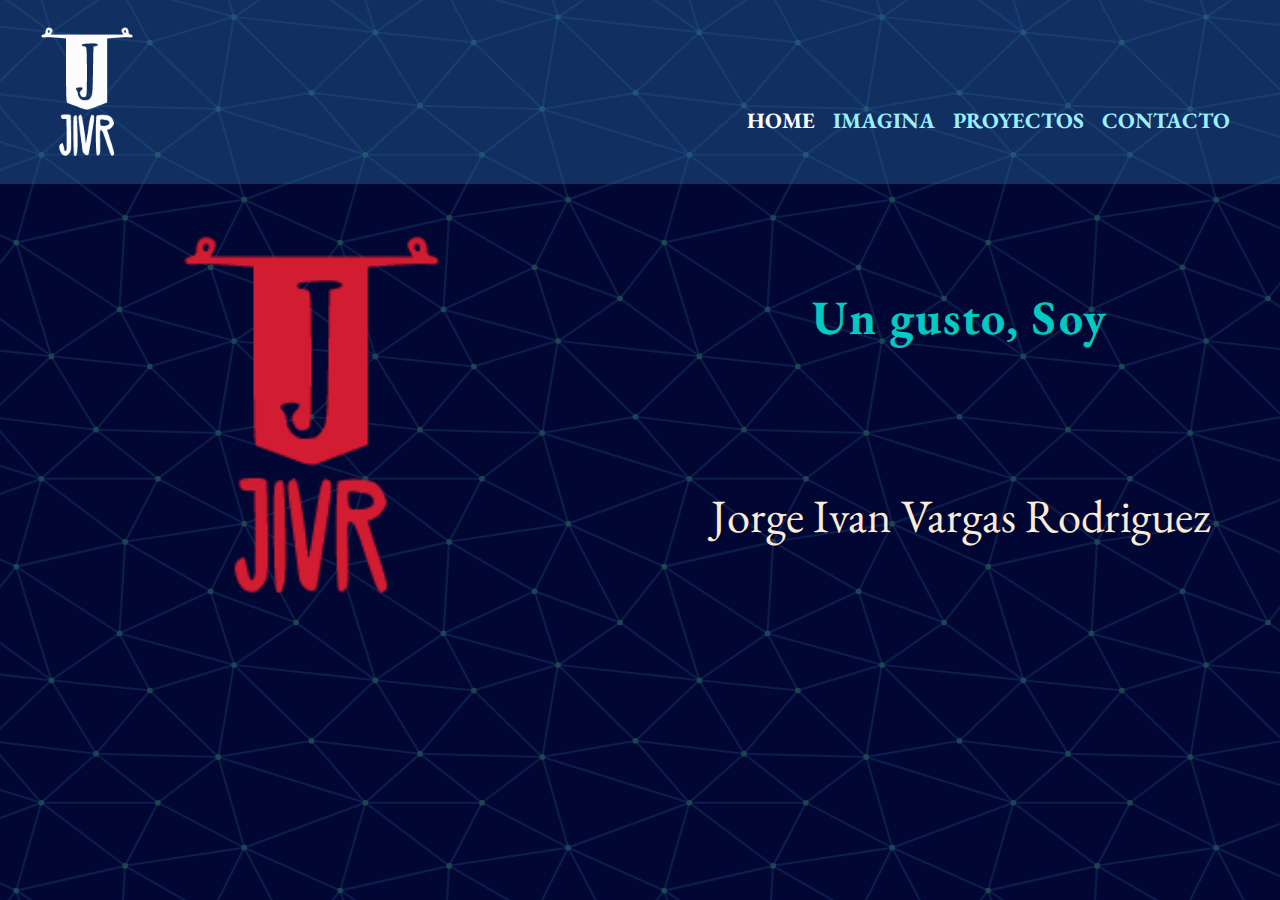
==== commit 3ea5ba4f: "Version Mejorada 2025 1.0" ====
--- a/index.html
+++ b/index.html
@@ -55,7 +55,7 @@
 
             <div class="containertext">
                 <div class="animationtext">
-                    <p>Un gusto, Soy <br><span class="typedText"></span><span class="cursor">_</span></p>
+                    <p>Un gusto, Soy <br><span class="typedText"></span><span class="cursor"></span></p>
                 </div>
                 <script src="index.js"></script>
     
--- a/style.css
+++ b/style.css
@@ -602,6 +602,7 @@
   height: auto;
   max-width: 200px;
   max-height: 100px;
+  margin-left: 30px;
 }
 
 .herramientas .slideh img {
@@ -889,4 +890,106 @@
     padding: 0px 30px;
     justify-content: space-between;
   }
-}+}
+
+
+
+/* Media Queries para Responsividad */
+@media (max-width: 768px) {
+    header .caja {
+        flex-direction: column;
+        align-items: center;
+    }
+
+    header nav ul {
+        flex-direction: column;
+        align-items: center;
+    }
+
+    header nav ul li {
+        margin: 10px 0;
+    }
+
+    .container-proyecto {
+        flex-direction: column;
+        align-items: center;
+        padding: 15px;
+    }
+
+    .leftpart, .rightpart {
+        width: 100%;
+        margin: 10px 0;
+    }
+
+    .leftpart img, .rightpart img {
+        width: 100%;
+        height: auto;
+        border-radius: 10px;
+    }
+
+    .rightpart h3 {
+        font-size: 18px;
+    }
+
+    .rightpart .boton button {
+        width: 100%;
+        padding: 10px 0;
+        font-size: 16px;
+    }
+
+    .rightpart .descripcionp {
+        font-size: 16px;
+    }
+
+    .rightpart .texttoolbox h2 {
+        font-size: 18px;
+    }
+
+    .herramientas .slide {
+        width: 50px;
+        margin: 5px;
+    }
+    .titulop h1 {
+      position: relative;
+      top: 45%;
+      left: 30%;
+      transform: translateX(-50%) translateY(-50%);
+      text-align: center;
+  }
+  
+}
+
+/* Ajustes adicionales para tamaños de pantalla más pequeños */
+@media (max-width: 480px) {
+    header {
+        padding: 10px 0;
+    }
+    .titulop {
+      font-size: 20px;
+    }
+
+    .container-proyecto {
+        padding: 10px;
+    }
+
+    .rightpart h3 {
+        font-size: 16px;
+    }
+
+    .rightpart .boton button {
+        font-size: 14px;
+    }
+
+    .rightpart .descripcionp {
+        font-size: 14px;
+    }
+
+    .rightpart .texttoolbox h2 {
+        font-size: 16px;
+    }
+
+    .herramientas .slide {
+        width: 40px;
+        margin: 5px;
+    }
+}
